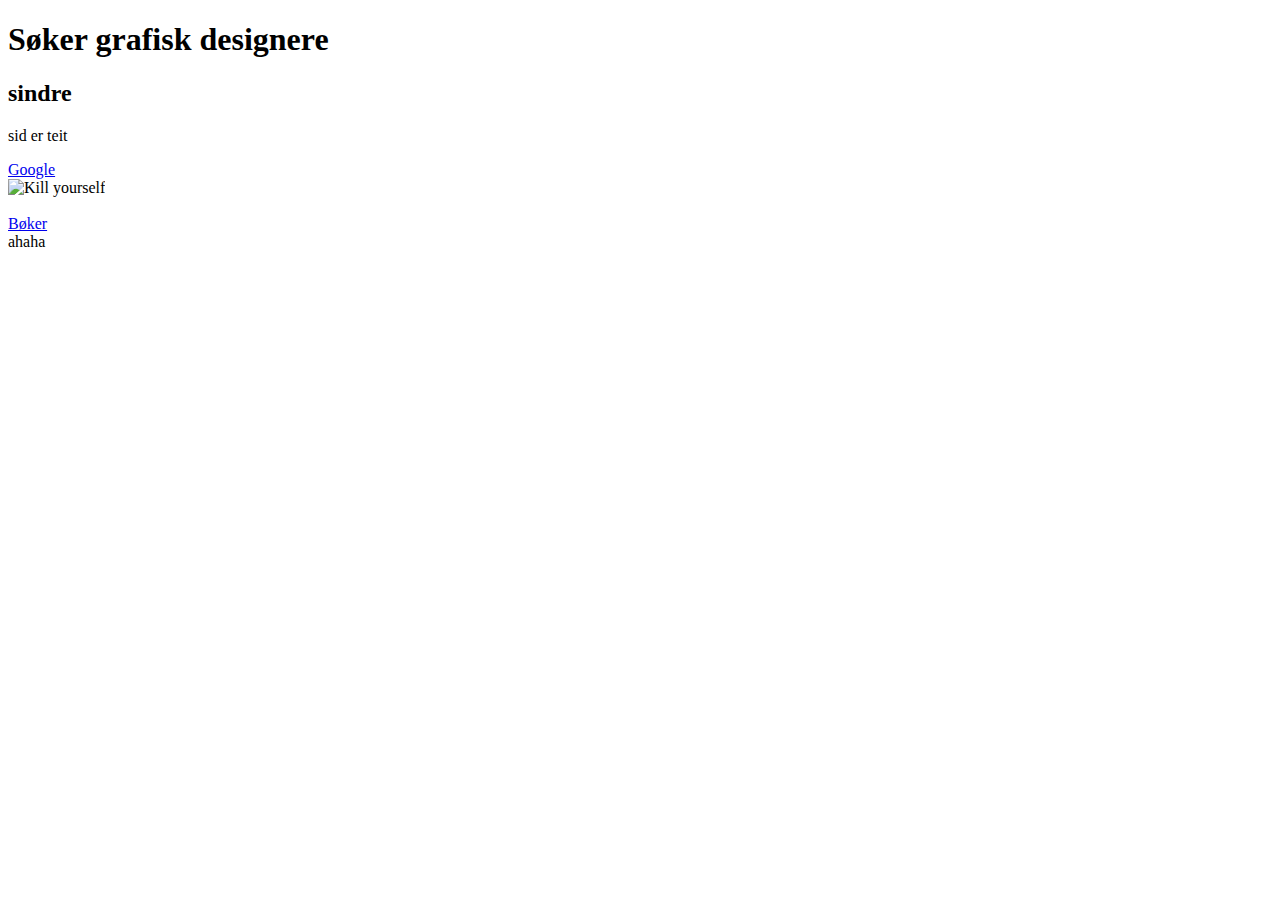
==== index.html @ 2e229fe9 "Nettsider" ====
<!DOCTYPE html>
<html lang="en">
<head>
    <meta charset="UTF-8">
    <meta name="viewport" content="width=device-width, initial-scale=1.0">
    <title>APES</title>
</head>
<body>
    <h1>
        Søker grafisk designere
    </h1>
    <h2>sindre</h2>
    <p> sid er teit</p>

    <a href="https://google.no"> Google</a>
    <br>
    <img src="https://qph.cf2.quoracdn.net/main-qimg-2b028f4dc6654cd8b7a75a131d29fcdf-lq" alt="Kill yourself">
    <br>
    <br>
    <a href="books.html">Bøker</a>
    <br>
    ahaha
</body>
</html>
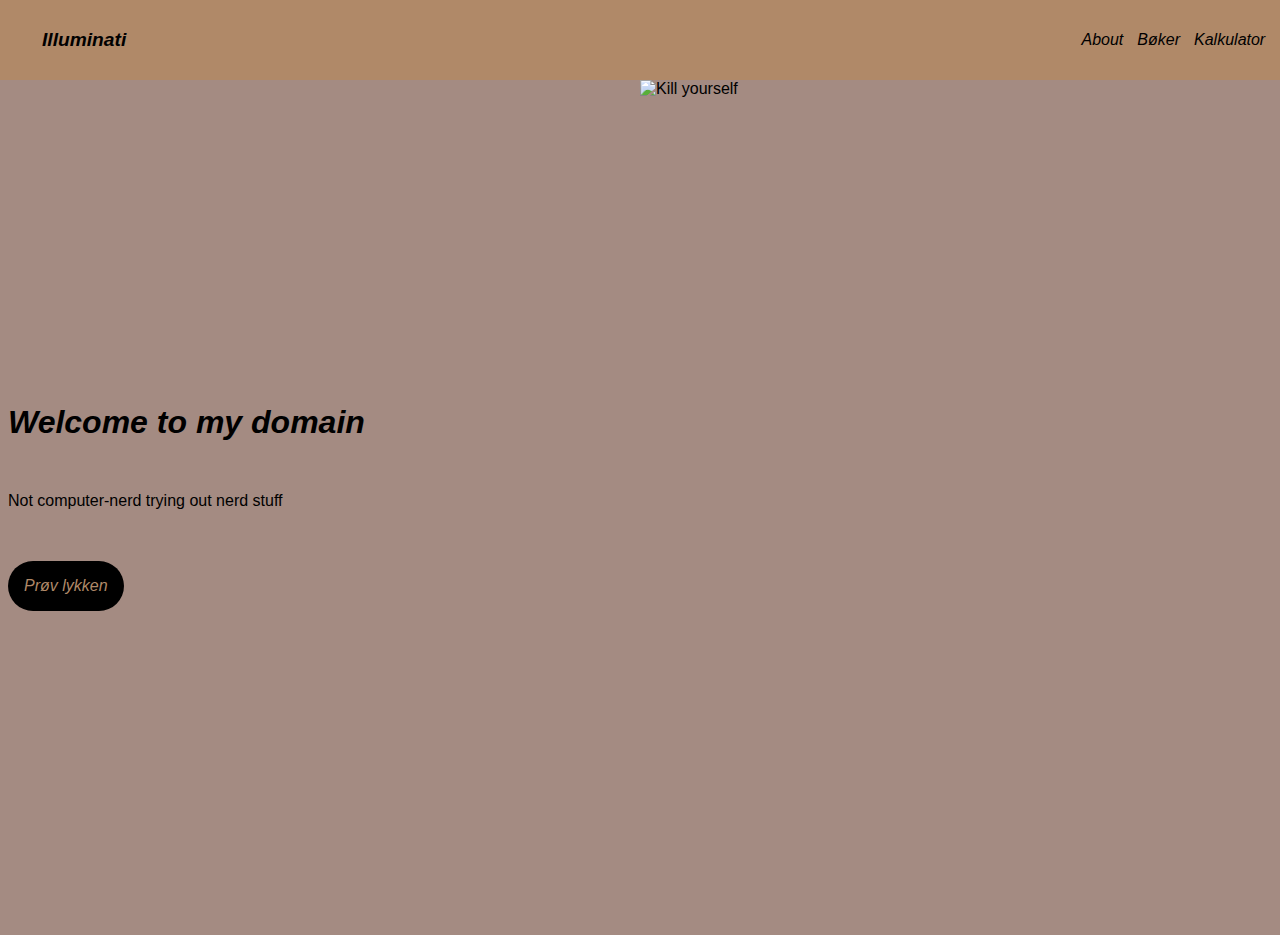
==== commit b47fafb6: "nytt utkast" ====
--- a/index.html
+++ b/index.html
@@ -3,22 +3,30 @@
 <head>
     <meta charset="UTF-8">
     <meta name="viewport" content="width=device-width, initial-scale=1.0">
-    <title>APES</title>
+    <title>Nettside</title>
+    <link rel="stylesheet" href="style.css"/>
 </head>
 <body>
-    <h1>
-        Søker grafisk designere
-    </h1>
-    <h2>sindre</h2>
-    <p> sid er teit</p>
+    <nav>
+        <div class="logo">Illuminati</div>
+        <div class="nav-items">
+            <a href="about.html">About</a>
+            <a href="books.html">Bøker</a>
+            <a href="calc.html">Kalkulator</a>
+        </div>
 
-    <a href="https://google.no"> Google</a>
-    <br>
-    <img src="https://qph.cf2.quoracdn.net/main-qimg-2b028f4dc6654cd8b7a75a131d29fcdf-lq" alt="Kill yourself">
-    <br>
-    <br>
-    <a href="books.html">Bøker</a>
-    <br>
-    ahaha
+    </nav>
+    <section class="hero">
+        <div class="hero-headline">
+            <div class="left-side">   
+                <h1>Welcome to my domain</h1>
+                <p> Not computer-nerd trying out nerd stuff</p>
+                <button class="button" onclick="location.href='troll.html'" type="button">Prøv lykken</button>
+            </div>
+            <div class="right-side">
+                <img src="https://m.media-amazon.com/images/I/61yZ1maz6YL._AC_UF1000,1000_QL80_.jpg" alt="Kill yourself" class="hero-image">
+            </div>
+        </div>
+    </section>
 </body>
 </html>--- a/style.css
+++ b/style.css
@@ -0,0 +1,92 @@
+*{
+    box-sizing: border-box;
+    margin: 0;
+    padding: 0;
+    font-family: 'Trebuchet MS', 'Lucida Sans Unicode', 'Lucida Grande', 'Lucida Sans', Arial, sans-serif;
+}
+
+nav{
+    height: 80px;
+    background: #b08968;
+    display: flex;
+    justify-content: space-between;
+    align-items: center;
+    padding: 10px;
+}
+
+.logo{
+    color:black;
+    font-size: larger;
+    font-style: italic;
+    font-weight: bold;
+    padding: 0 2rem;
+}
+
+nav a{
+    font-style: italic;
+    text-decoration:dotted;
+    color: black;
+    padding: 0.3rem;
+}
+
+.hero{
+    background: #a48b82;
+}
+
+.hero-headline{
+    display: grid;
+    height: 95vh;
+    grid-template-columns: 1fr 1fr;
+
+}
+
+.left-side{
+    display: flex;
+    flex-direction: column;
+    justify-content: center;
+    align-items: flex-start;
+    color: black;
+    padding: 0rem 0.5rem;
+}
+
+.left-side h1{
+    font-style: italic;
+    font-weight: bolder;
+    margin-bottom: 3rem;
+    font-size: 2rem;
+}
+
+.left-side p{
+    margin-bottom: 3rem;
+    font-size: 1rem;
+    line-height: 1.5;
+}
+
+.right-side{
+    display: flex;
+    flex-direction: column;
+    justify-content: center;
+    align-items: flex-start;
+    padding: 0rem;
+}
+
+.hero-image{
+    width: 100%;
+    height: 100%;
+}
+
+.button{
+    padding: 1rem 1rem;
+    font-size: 1rem;
+    font-style: italic;
+    border: none;
+    color: #b08968;
+    background: black;
+    cursor: pointer;
+    border-radius: 50px;
+}
+
+.button:hover{
+    background: #fff;
+    color: black;
+}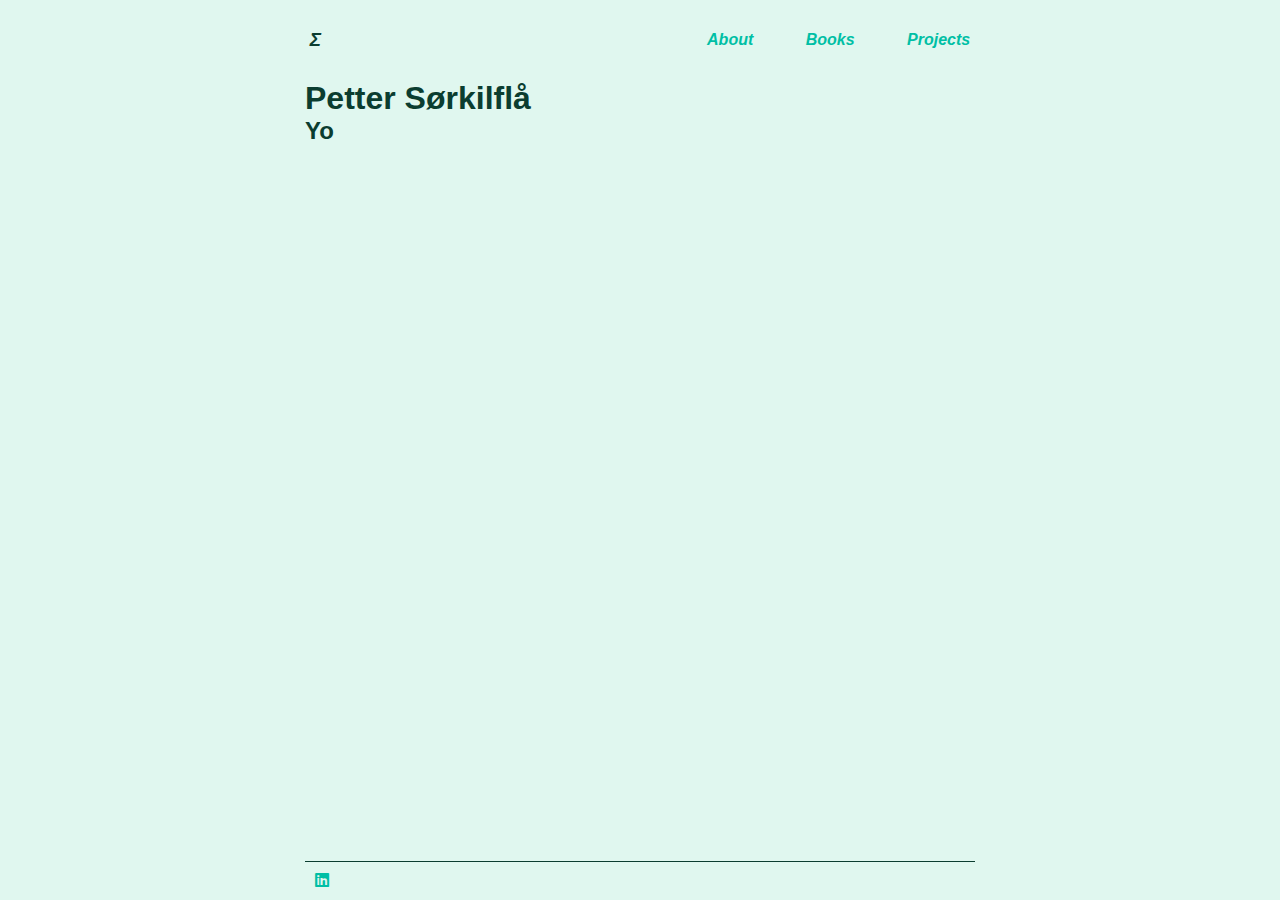
==== commit 70eb516f: "✨ oppdatert alle sider" ====
--- a/index.html
+++ b/index.html
@@ -3,30 +3,40 @@
 <head>
     <meta charset="UTF-8">
     <meta name="viewport" content="width=device-width, initial-scale=1.0">
-    <title>Nettside</title>
+    <title>Petter Sørkilflå</title>
     <link rel="stylesheet" href="style.css"/>
+    <link rel="stylesheet" href="https://cdnjs.cloudflare.com/ajax/libs/font-awesome/6.0.0-beta3/css/all.min.css">
 </head>
 <body>
-    <nav>
-        <div class="logo">Illuminati</div>
-        <div class="nav-items">
-            <a href="about.html">About</a>
-            <a href="books.html">Bøker</a>
-            <a href="calc.html">Kalkulator</a>
-        </div>
+    <div class="repper">
+        <header>
+            <div  class="home">
+                <a href="/" >Σ</a>
+            </div>
+            <div class="linkpad">
+                <a href="about.html">About</a>
+                <a href="books.html">Books</a>
+                <a href="projects.html">Projects</a>
+            </div>
+        </header>
 
-    </nav>
-    <section class="hero">
-        <div class="hero-headline">
-            <div class="left-side">   
-                <h1>Welcome to my domain</h1>
-                <p> Not computer-nerd trying out nerd stuff</p>
-                <button class="button" onclick="location.href='troll.html'" type="button">Prøv lykken</button>
+        <main>
+
+            <h1>
+                Petter Sørkilflå
+            </h1>
+            <div class="text">
+                <h2>
+                    Yo
+                </h2>
             </div>
-            <div class="right-side">
-                <img src="https://m.media-amazon.com/images/I/61yZ1maz6YL._AC_UF1000,1000_QL80_.jpg" alt="Kill yourself" class="hero-image">
-            </div>
-        </div>
-    </section>
+        </main>
+
+        <footer>
+            <a href="https://www.linkedin.com/in/psorkilfla" target="_blank" aria-label="LinkedIn">
+                <i class="fab fa-linkedin"></i>
+            </a>
+        </footer>
+    </div>
 </body>
 </html>--- a/style.css
+++ b/style.css
@@ -1,3 +1,17 @@
+/* :root{
+    --bgc: #A3C4BC;
+    --textc: #2B3D33;
+    --linkc: #317B22;
+    --buttonc: aliceblue;
+} */
+
+:root {
+    --bgc: #E0F7EF; 
+    --textc: #0B3D30; 
+    --linkc: #00BFA5; 
+    --buttonc: #F0FFF4;
+}
+
 *{
     box-sizing: border-box;
     margin: 0;
@@ -5,88 +19,75 @@
     font-family: 'Trebuchet MS', 'Lucida Sans Unicode', 'Lucida Grande', 'Lucida Sans', Arial, sans-serif;
 }
 
-nav{
+html{
+    background-color: var(--bgc);
+    color: var(--textc);
+}
+
+body{
+    max-width: 670px;
+    margin: 0 auto;
+    height: 100%;
+}
+
+.repper{
+    min-height: 100vh;
+    display: flex;
+    flex-direction: column;
+}
+
+main{
+    flex-grow: 1;
+}
+
+a{
+    color: var(--linkc);
+    font-weight: bold;
+    font-style: italic;
+    text-decoration: none;
+}
+
+a:hover {
+    text-decoration: underline;
+}
+
+.other{
+    text-decoration: underline;
+    color: var(--linkc);
+}
+
+.linkpad{
+    word-spacing: 3rem;
+}
+
+header{
     height: 80px;
-    background: #b08968;
     display: flex;
     justify-content: space-between;
     align-items: center;
-    padding: 10px;
+    padding: 0.3rem;
 }
 
-.logo{
-    color:black;
+.home a{
+    color:var(--textc);
     font-size: larger;
     font-style: italic;
     font-weight: bold;
-    padding: 0 2rem;
+    text-decoration: none;
 }
 
-nav a{
-    font-style: italic;
-    text-decoration:dotted;
-    color: black;
-    padding: 0.3rem;
+.text{
+    color:var(--textc);
+    font-weight: bold;
+    text-decoration: none;
 }
 
-.hero{
-    background: #a48b82;
+h1{
+    color: var(--textc);
+    font-size:xx-large;
 }
 
-.hero-headline{
-    display: grid;
-    height: 95vh;
-    grid-template-columns: 1fr 1fr;
-
+footer{
+    border-top: 1px solid var(--textc);
+    padding:10px;
 }
-
-.left-side{
-    display: flex;
-    flex-direction: column;
-    justify-content: center;
-    align-items: flex-start;
-    color: black;
-    padding: 0rem 0.5rem;
-}
-
-.left-side h1{
-    font-style: italic;
-    font-weight: bolder;
-    margin-bottom: 3rem;
-    font-size: 2rem;
-}
-
-.left-side p{
-    margin-bottom: 3rem;
-    font-size: 1rem;
-    line-height: 1.5;
-}
-
-.right-side{
-    display: flex;
-    flex-direction: column;
-    justify-content: center;
-    align-items: flex-start;
-    padding: 0rem;
-}
-
-.hero-image{
-    width: 100%;
-    height: 100%;
-}
-
-.button{
-    padding: 1rem 1rem;
-    font-size: 1rem;
-    font-style: italic;
-    border: none;
-    color: #b08968;
-    background: black;
-    cursor: pointer;
-    border-radius: 50px;
-}
-
-.button:hover{
-    background: #fff;
-    color: black;
-}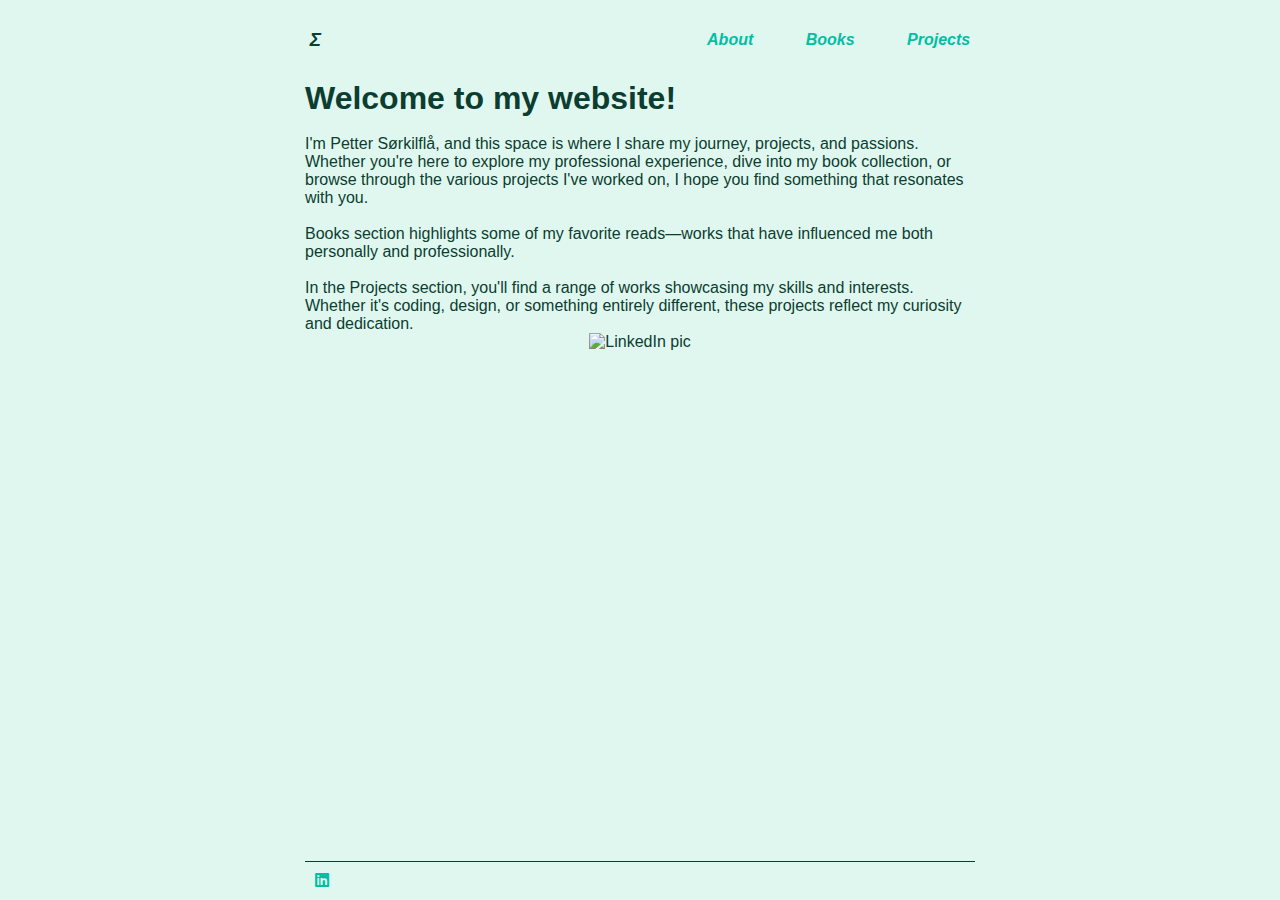
==== commit 35d4eba7: "🚧Work in progress landing page with picture" ====
--- a/index.html
+++ b/index.html
@@ -22,13 +22,14 @@
 
         <main>
 
-            <h1>
-                Petter Sørkilflå
-            </h1>
+            <h1>Welcome to my website!</h1>
             <div class="text">
-                <h2>
-                    Yo
-                </h2>
+                <p>I'm Petter Sørkilflå, and this space is where I share my journey, projects, and passions. Whether you're here to explore my professional experience, dive into my book collection, or browse through the various projects I've worked on, I hope you find something that resonates with you.</p>
+                <p>Books section highlights some of my favorite reads—works that have influenced me both personally and professionally.</p>
+                <p>In the Projects section, you'll find a range of works showcasing my skills and interests. Whether it's coding, design, or something entirely different, these projects reflect my curiosity and dedication.</p>
+            </div>
+            <div class="profilepic">
+                <img src="https://media.licdn.com/dms/image/v2/C5603AQEFKmNVqZd3vA/profile-displayphoto-shrink_800_800/profile-displayphoto-shrink_800_800/0/1653866421629?e=1734566400&v=beta&t=WT7rMTgh478qu6XRrk2GMmdk5RygiPmXJC8BElAvw98" alt="LinkedIn pic">
             </div>
         </main>
 
--- a/style.css
+++ b/style.css
@@ -78,8 +78,11 @@
 
 .text{
     color:var(--textc);
-    font-weight: bold;
     text-decoration: none;
+    margin-top: 18px;
+    display: flex;
+    flex-direction: column;
+    gap: 18px;
 }
 
 h1{
@@ -91,3 +94,13 @@
     border-top: 1px solid var(--textc);
     padding:10px;
 }
+
+.profilepic img{
+    width: 400px;
+}
+
+.profilepic{
+    text-align: center;
+    vertical-align: auto;
+    margin: 0 auto;
+}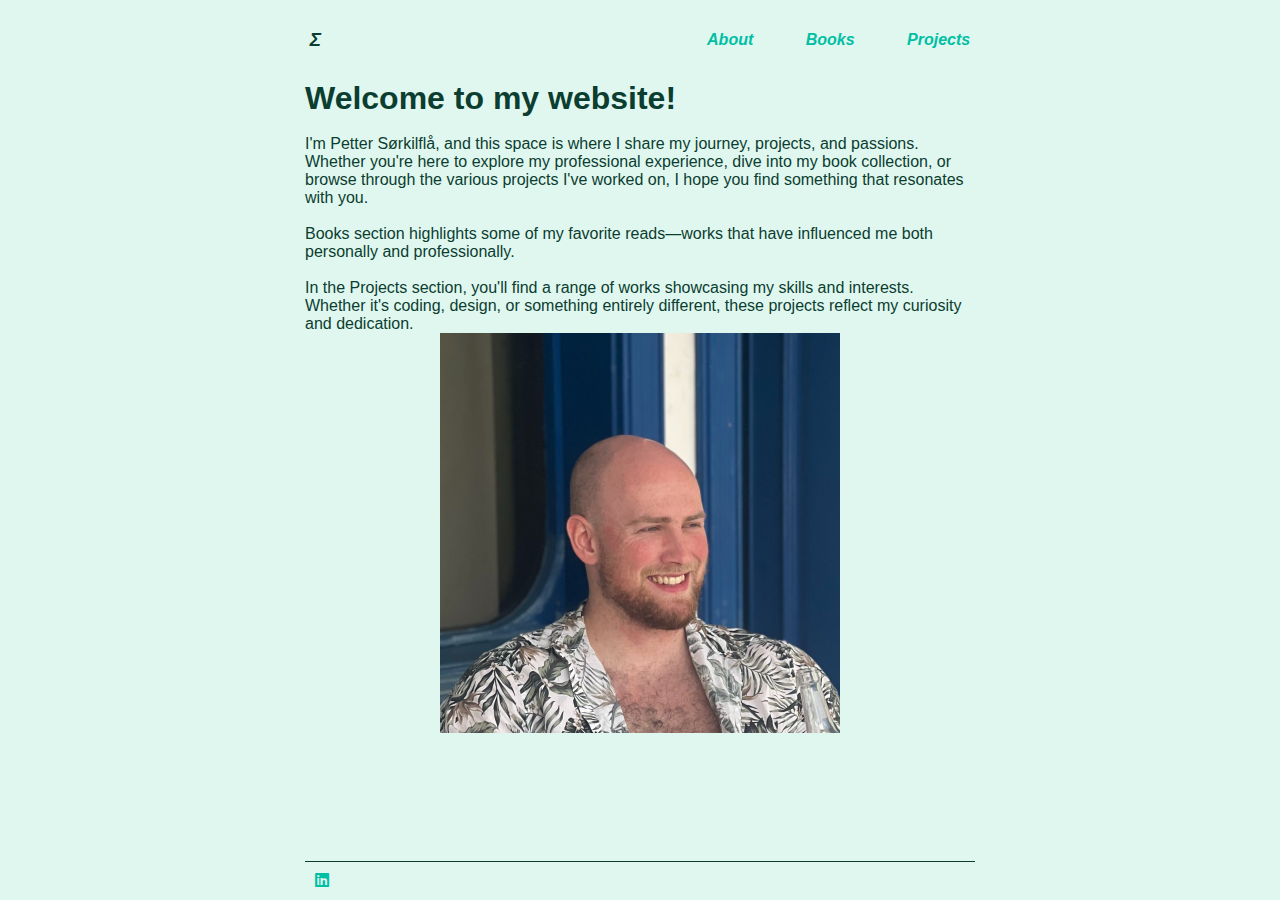
==== commit 3cdbae82: "Added picture to repo" ====
--- a/index.html
+++ b/index.html
@@ -29,7 +29,7 @@
                 <p>In the Projects section, you'll find a range of works showcasing my skills and interests. Whether it's coding, design, or something entirely different, these projects reflect my curiosity and dedication.</p>
             </div>
             <div class="profilepic">
-                <img src="https://media.licdn.com/dms/image/v2/C5603AQEFKmNVqZd3vA/profile-displayphoto-shrink_800_800/profile-displayphoto-shrink_800_800/0/1653866421629?e=1734566400&v=beta&t=WT7rMTgh478qu6XRrk2GMmdk5RygiPmXJC8BElAvw98" alt="LinkedIn pic">
+                <img src="linkedinpic.jpeg" alt="LinkedIn pic">
             </div>
         </main>
 
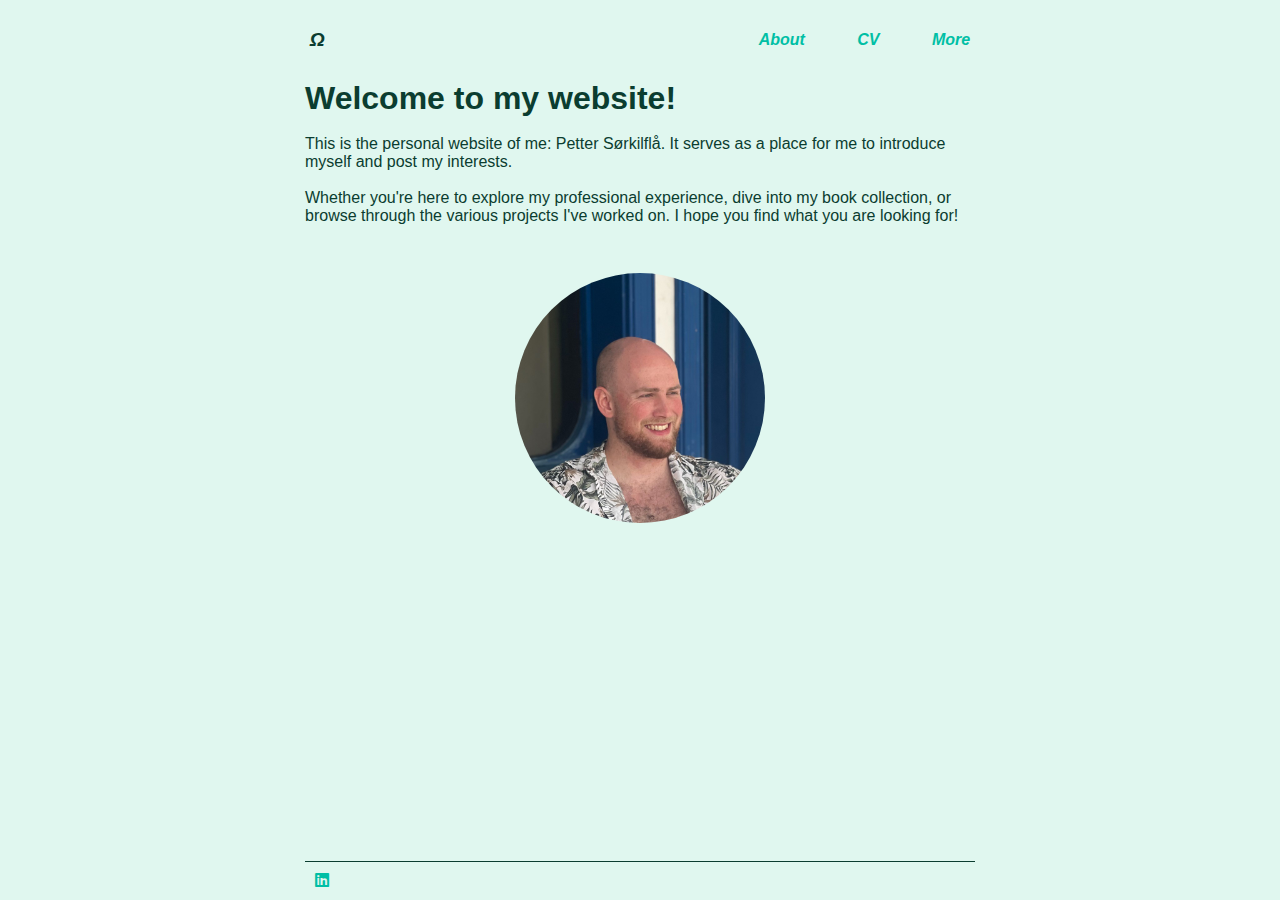
==== commit 356d32f3: "✨Added more page with more links to more pages" ====
--- a/index.html
+++ b/index.html
@@ -11,12 +11,12 @@
     <div class="repper">
         <header>
             <div  class="home">
-                <a href="/" >Σ</a>
+                <a href="/" >Ω</a>
             </div>
             <div class="linkpad">
                 <a href="about.html">About</a>
-                <a href="books.html">Books</a>
-                <a href="projects.html">Projects</a>
+                <a href="CV.html">CV</a>
+                <a href="more.html">More</a>
             </div>
         </header>
 
@@ -24,9 +24,8 @@
 
             <h1>Welcome to my website!</h1>
             <div class="text">
-                <p>I'm Petter Sørkilflå, and this space is where I share my journey, projects, and passions. Whether you're here to explore my professional experience, dive into my book collection, or browse through the various projects I've worked on, I hope you find something that resonates with you.</p>
-                <p>Books section highlights some of my favorite reads—works that have influenced me both personally and professionally.</p>
-                <p>In the Projects section, you'll find a range of works showcasing my skills and interests. Whether it's coding, design, or something entirely different, these projects reflect my curiosity and dedication.</p>
+                <p>This is the personal website of me: Petter Sørkilflå. It serves as a place for me to introduce myself and post my interests.</p>
+                <p>Whether you're here to explore my professional experience, dive into my book collection, or browse through the various projects I've worked on. I hope you find what you are looking for!</p>
             </div>
             <div class="profilepic">
                 <img src="linkedinpic.jpeg" alt="LinkedIn pic">
--- a/style.css
+++ b/style.css
@@ -96,11 +96,22 @@
 }
 
 .profilepic img{
-    width: 400px;
+    width: 250px;
+    border-radius: 50%;
+    margin-top: 3rem;
 }
 
 .profilepic{
     text-align: center;
     vertical-align: auto;
     margin: 0 auto;
+}
+
+.bulletpoints{
+    color:var(--textc);
+    text-decoration: none;
+    margin-top: 1rem;
+    display: flex;
+    flex-direction: column;
+    gap: 25px;
 }